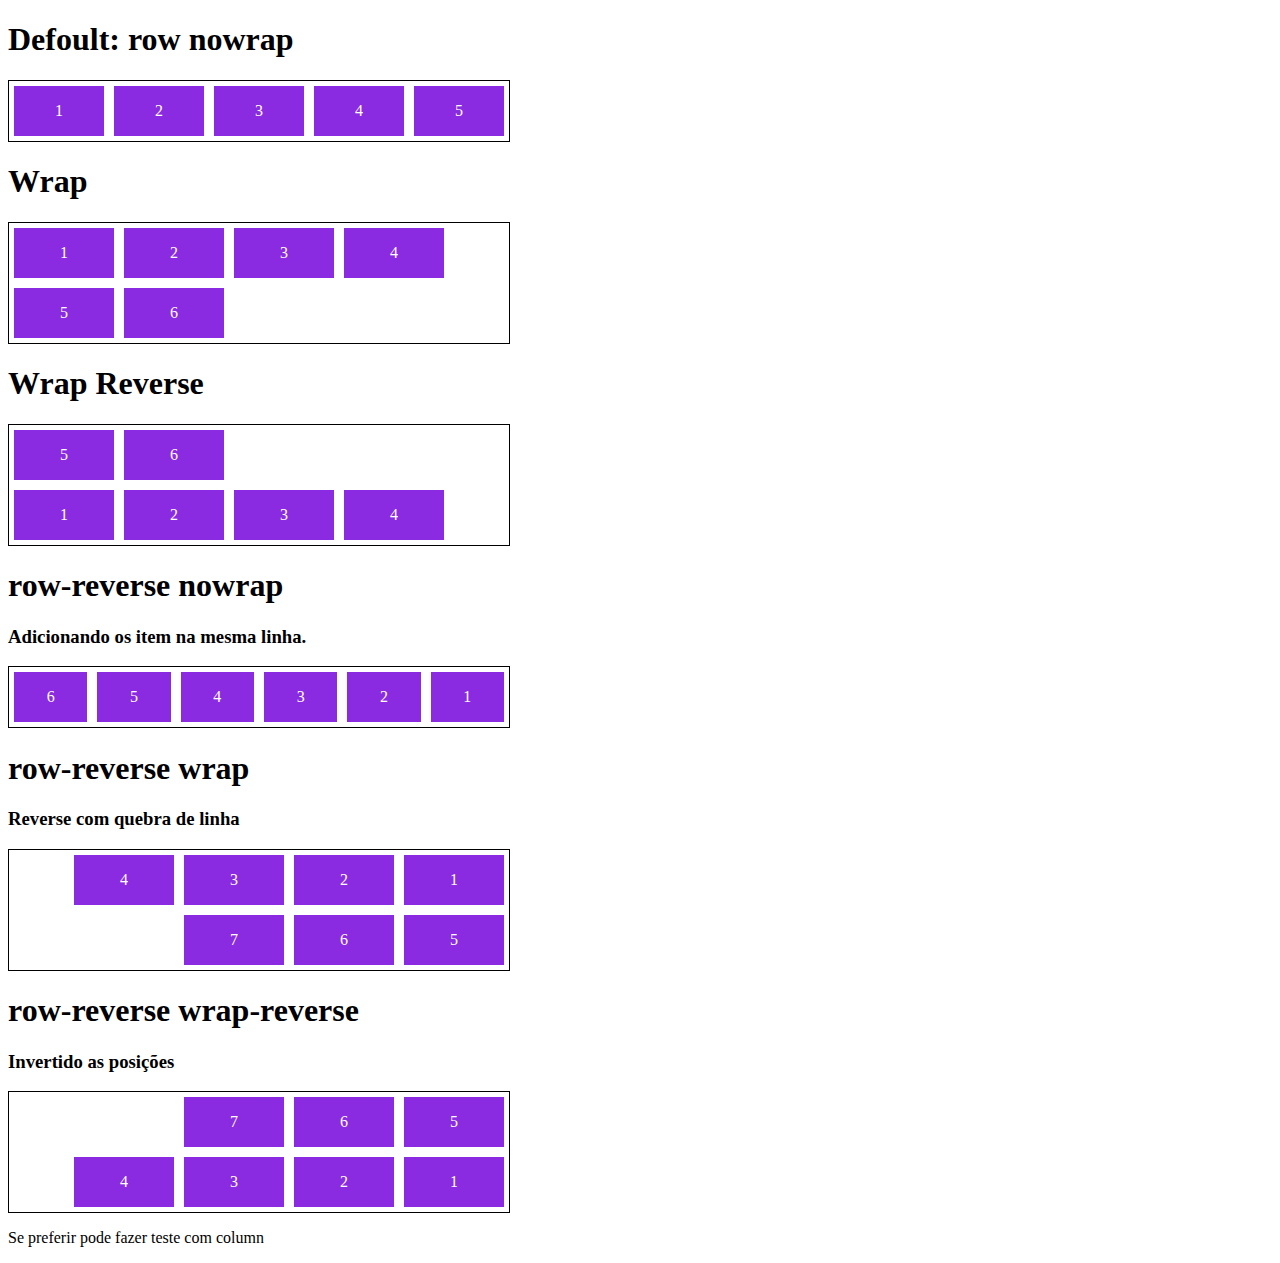
==== flex-flow.html @ 5da56e1c "flex flow" ====
<!DOCTYPE html>
<html lang="en">
<head>
    <meta charset="UTF-8">
    <meta http-equiv="X-UA-Compatible" content="IE=edge">
    <meta name="viewport" content="width=device-width, initial-scale=1.0">
    <title>Fundamentos -  flex flow</title>

    <style>
        .flex-container {
            display: flex;
            border: 1px solid black;
            max-width: 500px;

        }

        .default {
            flex-flow: row nowrap;
        }

        .wrap {
            flex-flow: row wrap;
        }

        .wrap-reverse {
            flex-flow: row wrap-reverse;
        }

        .r-nowrap {
            flex-flow:  row-reverse nowrap;
        }

        .r-wrap {
            flex-flow:  row-reverse wrap;
        }

        .rr-wrap {
            flex-flow:  row-reverse wrap-reverse;
        }

        .item {
            background-color: blueviolet;
            margin: 5px;
            color: white;
            text-align: center;
            width: 100px;
            height: 50px;
            line-height: 50px;

        }
    </style>
</head>
<body>
    <h1>Defoult: row nowrap</h1>
    <div class="flex-container">
        <div class="item">1</div>
        <div class="item">2</div>
        <div class="item">3</div>
        <div class="item">4</div>
        <div class="item">5</div>
    </div>

    <h1>Wrap</h1>
    <div class="flex-container wrap">
        <div class="item">1</div>
        <div class="item">2</div>
        <div class="item">3</div>
        <div class="item">4</div>
        <div class="item">5</div>
        <div class="item">6</div>
    </div>

    <h1>Wrap Reverse</h1>
    <div class="flex-container wrap-reverse">
        <div class="item">1</div>
        <div class="item">2</div>
        <div class="item">3</div>
        <div class="item">4</div>
        <div class="item">5</div>
        <div class="item">6</div>
    </div>

    <h1>row-reverse nowrap</h1>
    <h3>Adicionando os item na mesma linha.</h3>
    <div class="flex-container r-nowrap">
        <div class="item">1</div>
        <div class="item">2</div>
        <div class="item">3</div>
        <div class="item">4</div>
        <div class="item">5</div>
        <div class="item">6</div>
    </div>

    <h1>row-reverse wrap</h1>
    <h3>Reverse com quebra de linha</h3>
    <div class="flex-container r-wrap">
        <div class="item">1</div>
        <div class="item">2</div>
        <div class="item">3</div>
        <div class="item">4</div>
        <div class="item">5</div>
        <div class="item">6</div>
        <div class="item">7</div>
    </div>

    <h1>row-reverse wrap-reverse</h1>
    <h3>Invertido as posições</h3>
    <div class="flex-container rr-wrap">
        <div class="item">1</div>
        <div class="item">2</div>
        <div class="item">3</div>
        <div class="item">4</div>
        <div class="item">5</div>
        <div class="item">6</div>
        <div class="item">7</div>
    </div>

    <p>Se preferir pode fazer teste com column</p>
</body>
</html>
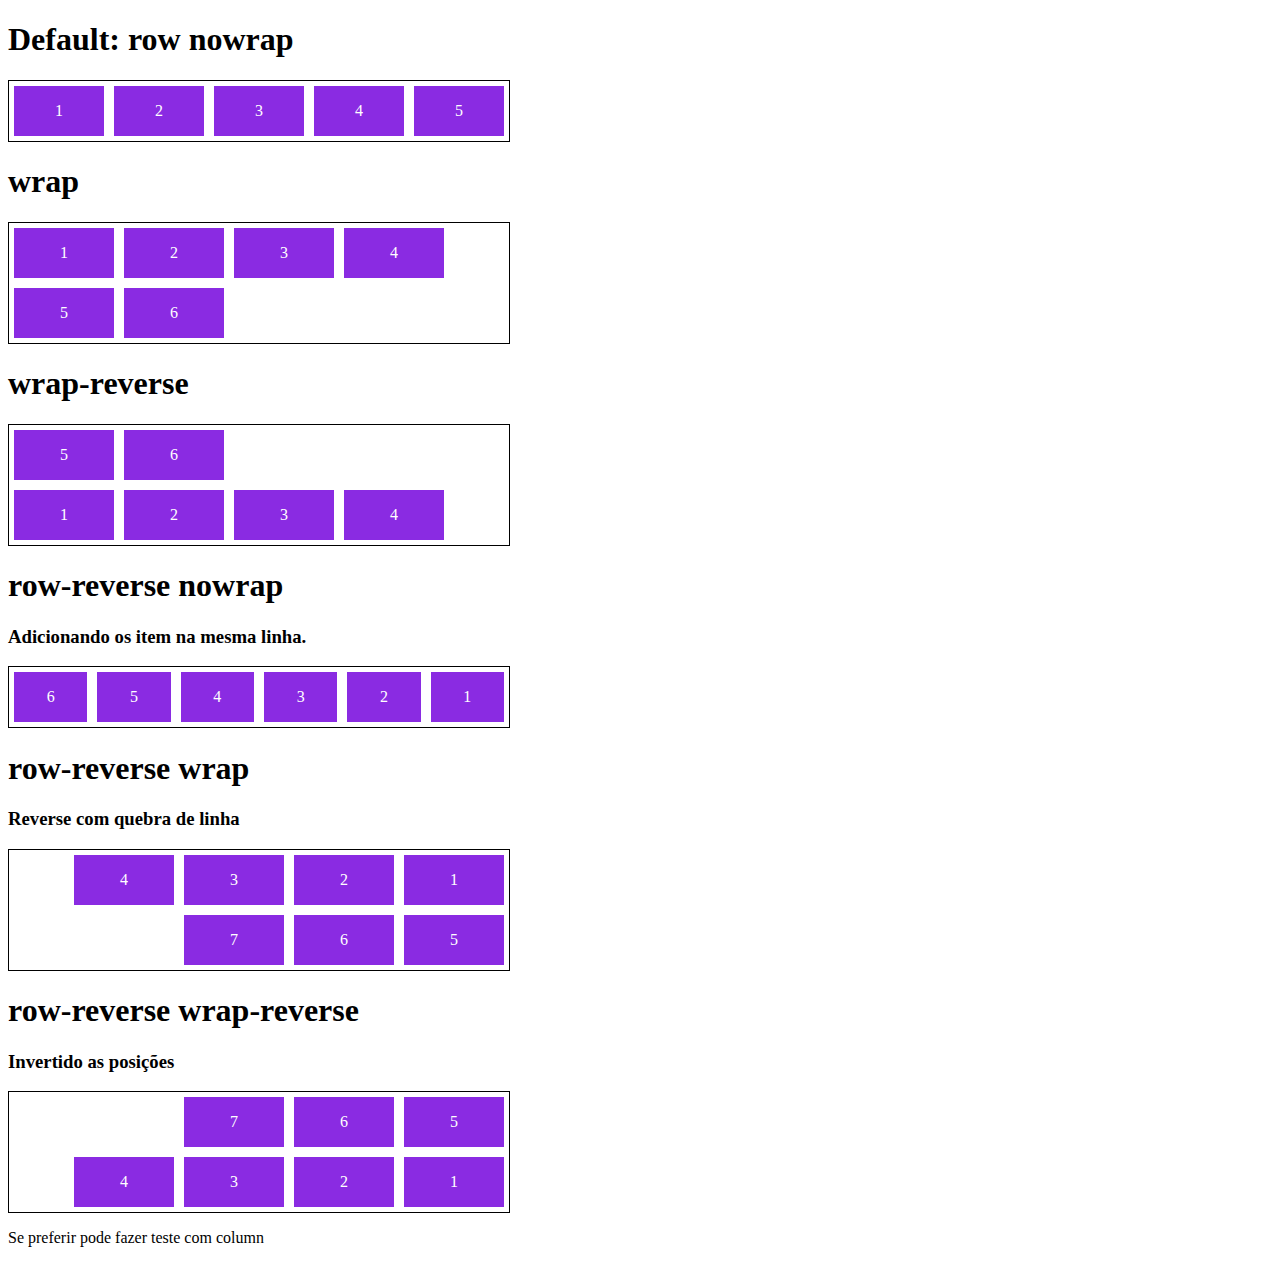
==== commit 26862068: "Align items" ====
--- a/flex-flow.html
+++ b/flex-flow.html
@@ -51,7 +51,7 @@
     </style>
 </head>
 <body>
-    <h1>Defoult: row nowrap</h1>
+    <h1>Default: row nowrap</h1>
     <div class="flex-container">
         <div class="item">1</div>
         <div class="item">2</div>
@@ -60,7 +60,7 @@
         <div class="item">5</div>
     </div>
 
-    <h1>Wrap</h1>
+    <h1>wrap</h1>
     <div class="flex-container wrap">
         <div class="item">1</div>
         <div class="item">2</div>
@@ -70,7 +70,7 @@
         <div class="item">6</div>
     </div>
 
-    <h1>Wrap Reverse</h1>
+    <h1>wrap-reverse</h1>
     <div class="flex-container wrap-reverse">
         <div class="item">1</div>
         <div class="item">2</div>
